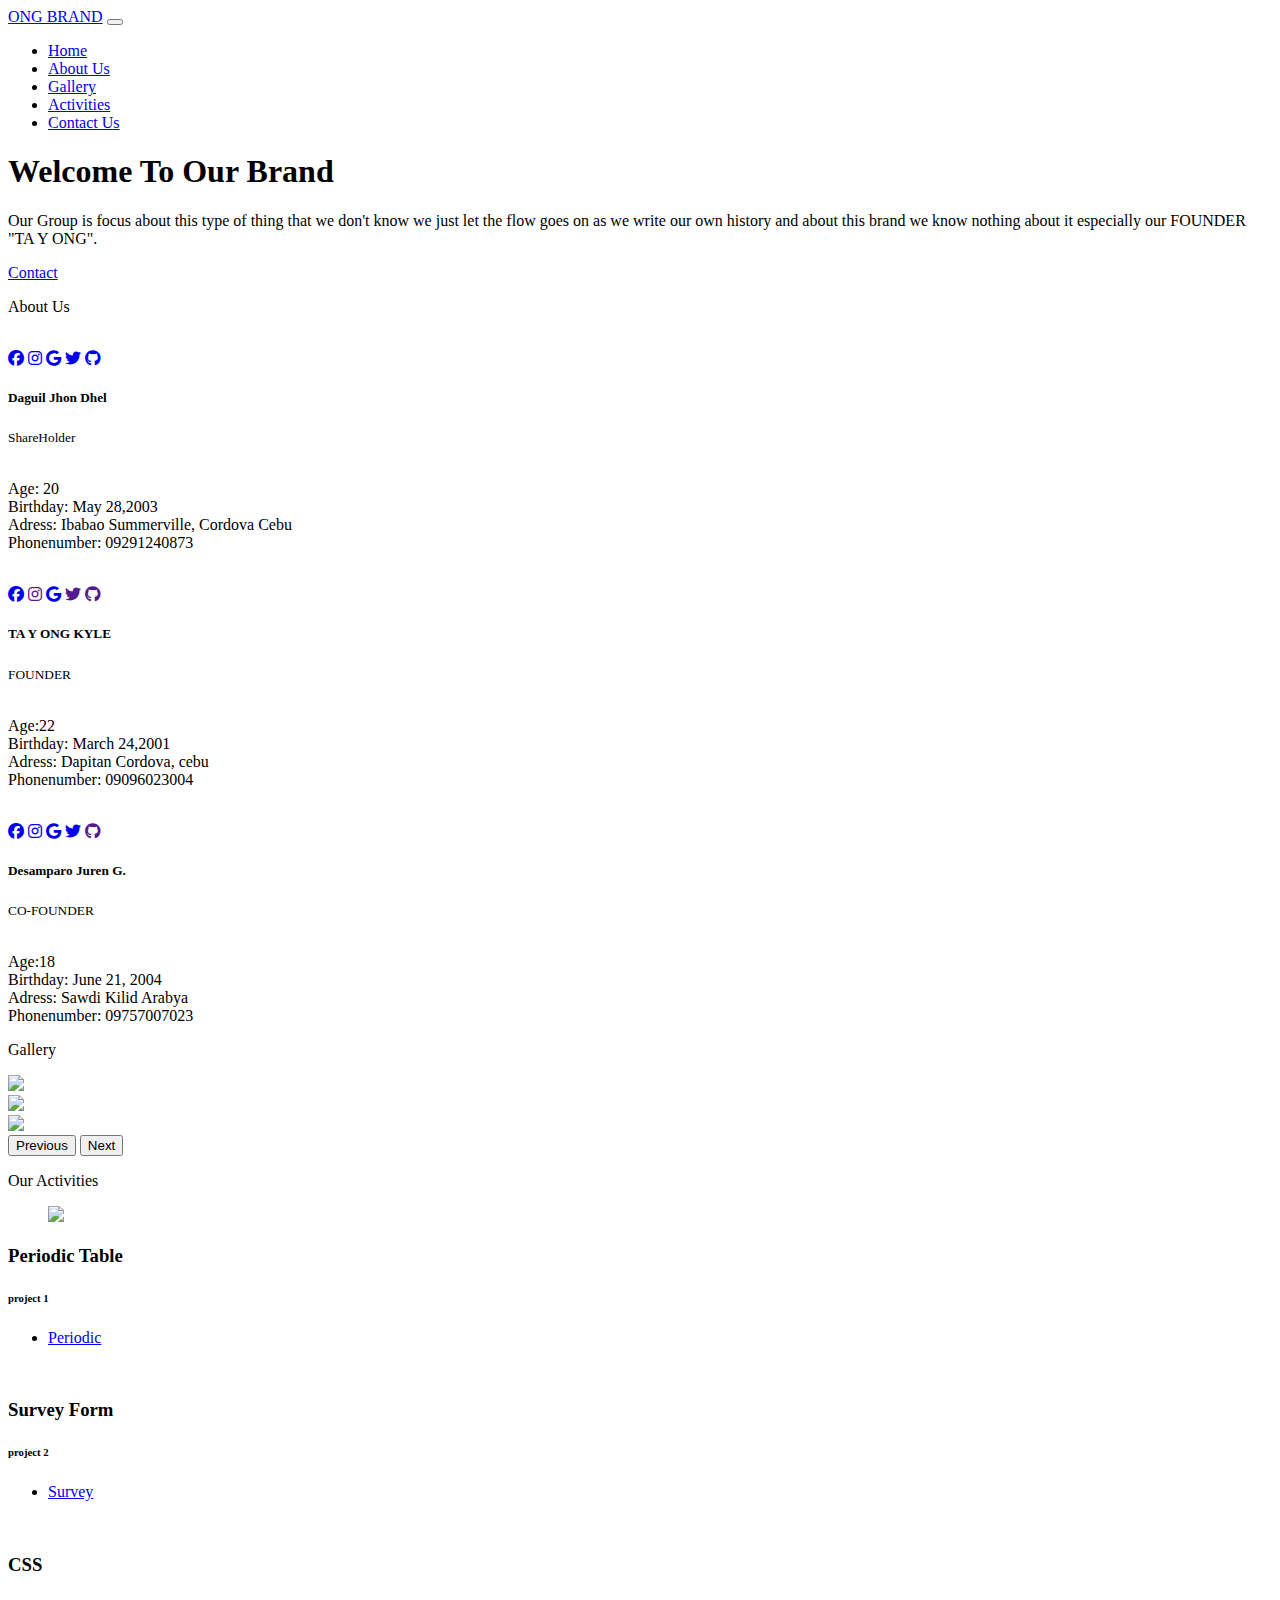
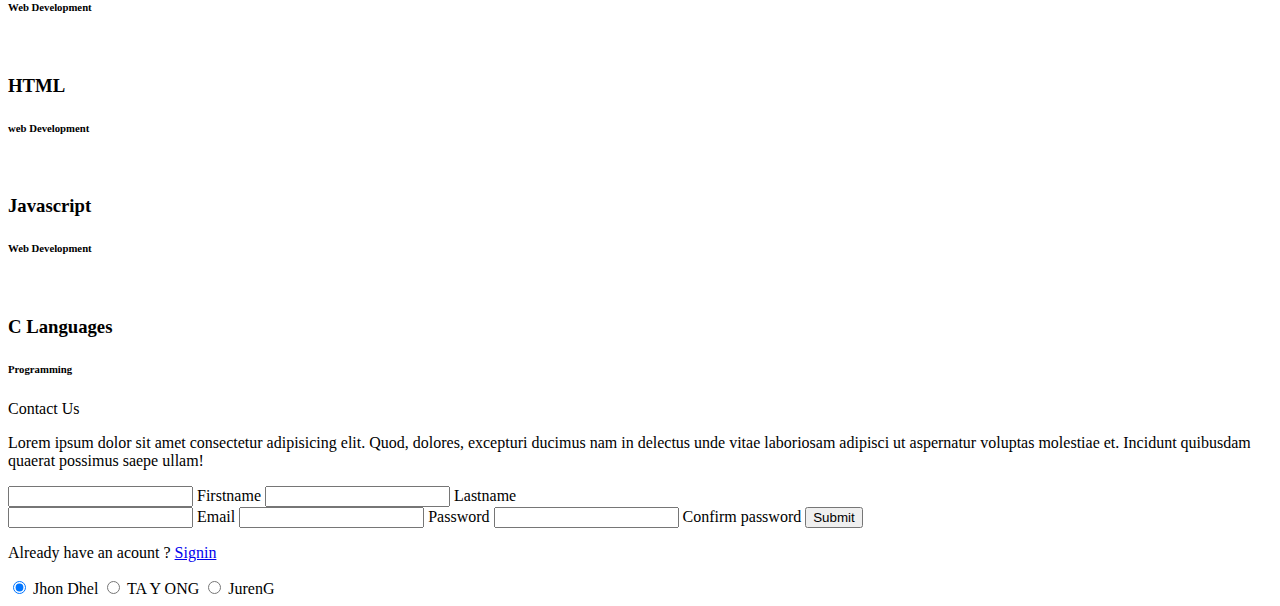
==== index.html @ e930b3ff "Add files via upload" ====
<!DOCTYPE html>
<html lang="en">
<head>
    <meta charset="UTF-8">
    <meta http-equiv="X-UA-Compatible" content="IE=edge">
    <meta name="viewport" content="width=device-width, initial-scale=1.0">

    <title>Our Website</title>

    <link rel="stylesheet" href="css/style.css">
    <link rel="stylesheet" href="css/bootstrap.min.css">
    <link rel="stylesheet" href="https://cdnjs.cloudflare.com/ajax/libs/font-awesome/6.4.0/css/all.min.css">
    <link href="https://cdn.jsdelivr.net/npm/bootstrap@5.3.0-alpha3/dist/css/bootstrap.min.css">
    <link rel="stylesheet" href="https://cdn.jsdelivr.net/npm/bootstrap-icons@1.10.5/font/bootstrap-icons.css">

</head>

<body data-bs-spy="scroll" data-bs-target=".navbar">
  <nav class="navbar fixed-top navbar-expand-lg navbar-light bg-white">
  <div class="container">
    <a class="navbar-brand text-white" href="#">ONG BRAND</a>
    <button class="navbar-toggler" type="button" data-bs-toggle="collapse" data-bs-target="#navbarNav" aria-controls="navbarNav" aria-expanded="false" aria-label="Toggle navigation">
      <span class="navbar-toggler-icon"></span>
    </button>
    <div class="collapse navbar-collapse" id="collapsibleNavbar">
      <ul class="navbar-nav ms-auto">
        <li class="nav-item">
          <a class="nav-link text-white" href="#home">Home</a>
        </li>
        <li class="nav-item">
          <a class="nav-link text-white" href="#about">About Us</a>
        </li>
        <li class="nav-item">
          <a class="nav-link text-white" href="#photos">Gallery</a>
        </li>
        <li class="nav-item">
          <a class="nav-link text-white" href="#activity">Activities</a>
        </li>
        <li class="nav-item">
          <a class="nav-link text-white" href="#contact">Contact Us</a>
        </li>
      </ul>
      
    </div>
  </div>
</nav>
<!-- HOME -->
<section id="home">
  
  <div class="container text-center">
    <div class="row justify-content-center">
      <dic class="col-md-10">
       <h1 class="text-white display-4">Welcome To Our Brand</h1>
       <p class="h5">
        Our Group is focus about this type of thing that we don't know we just let the flow goes on as we write our own history
          and about this brand we know nothing about it especially our FOUNDER <p2>"TA Y ONG"</p2>.
       </p>
       <a href="#contact" class="btn btn-brand">Contact</a>
      </dic>
    </div>
  </div>

</section>



<!-- ABOUT US -->
<section id="about" class="row g-0 py-0 text-center">

<div class="title1">
  <p class="h1"> About Us</p>
</div>

<div class="col-lg-4 col-sm-6 team-member even">

  <div class="team-member-img">
    <img src="images/gwapo.jpeg" alt="">
      <div class="social-icons">
        <a href="https://www.facebook.com/profile.php?id=100084730486688"><i class="fa-brands fa-facebook"></i></a>
        <a href="https://www.instagram.com/luffy87004/"><i class="fa-brands fa-instagram"></i></a>
        <a href="https://mail.google.com/mail/u/2/#inbox"><i class="fa-brands fa-google"></i></a>
        <a href="https://twitter.com/daguil0909"><i class="fa-brands fa-twitter"></i></a>
        <a href="https://github.com/jhondhel"><i class="fa-brands fa-github"></i></a>
      </div>
  </div>
  <div class="p-4">
    <h5 class="title-sm sm-3 mb-0">Daguil Jhon Dhel</h5>
    <div class="hline"></div>
    <small class="text-white">ShareHolder</small>
    <p class="h5 text-white"> <br>Age: 20 <br> Birthday: May 28,2003  <br> Adress: Ibabao Summerville, Cordova Cebu <br>  Phonenumber: 09291240873</p>
  </div>
</div>

<div class="col-lg-4 col-sm-6 team-member">
  <div class="team-member-img">
    <img src="images/TA Y ONG.jpeg" alt="">
      <div class="social-icons">
        <a href="https://www.facebook.com/kyle.tayong"><i class="fa-brands fa-facebook"></i></a>
        <a href=""><i class="fa-brands fa-instagram"></i></a>
        <a href="Kylatayong2@gmail.com"><i class="fa-brands fa-google"></i></a>
        <a href=""><i class="fa-brands fa-twitter"></i></a>
        <a href=""><i class="fa-brands fa-github"></i></a>
      </div>
  </div>
  <div class="p-4">
    <h5 class="title-sm sm-3 mb-0">TA Y ONG KYLE</h5>
    <div class="hline"></div>
    <small class="text-white">FOUNDER</small>
    <p class="h5 text-white"> <br>Age:22 <br> Birthday: March 24,2001  <br> Adress: Dapitan Cordova,  cebu  <br> Phonenumber: 09096023004</p>
  </div>
</div>

<div class="col-lg-4 col-sm-6 team-member even">
  <div class="team-member-img">
    <img src="images/juren.jpeg" alt="">
      <div class="social-icons">
        <a href="https://www.facebook.com/juren.desamparado.75"><i class="fa-brands fa-facebook"></i></a>
        <a href="https://www.instagram.com/juren_d4/?fbclid=IwAR2rxPQFfHEhcAQO2tKXTynD7SFB0_qrDnvgb9SfCmywIvgM6rLuzogwVVE"><i class="fa-brands fa-instagram"></i></a>
        <a href="jurendesamparado0@gmail.com"><i class="fa-brands fa-google"></i></a>
        <a href="https://twitter.com/bart_dgreyt?fbclid=IwAR2nxBbYSiDqezvps7i2Tai4pXL-4AudGHCWk1vfuHz8tQXhYXcHnDIcf0M"><i class="fa-brands fa-twitter"></i></a>
        <a href=""><i class="fa-brands fa-github"></i></a>
      </div>
  </div>
  <div class="p-4">
    <h5 class="title-sm sm-3 mb-0">Desamparo Juren G.</h5>
    <div class="hline"></div>
    <small class="text-white">CO-FOUNDER</small>
    <p class="h5 text-white"> <br>Age:18 <br> Birthday: June 21, 2004  <br> Adress: Sawdi Kilid Arabya  <br>    Phonenumber: 09757007023</p>
  </div>
</div>

</section>

<!-- IMAGES -->

<section id="photos">

<div class="title2">
  <p class="h1 text-center">Gallery</p>
</div>

<div class="container-fluid">
  <div id="gallery" class="carousel slide">
    <div class="carousel-inner">
      <div class="carousel-item active">
        <img src="images/1.jpeg" >
      </div>
      <div class="carousel-item">
        <img src="images/2.jpeg" >
      </div>
      <div class="carousel-item">
        <img src="images/3.jpeg" >
      </div>
    </div>
    <button class="carousel-control-prev" type="button" data-bs-target="#gallery" data-bs-slide="prev">
      <span class="carousel-control-prev-icon" aria-hidden="true"></span>
      <span class="visually-hidden">Previous</span>
    </button>
    <button class="carousel-control-next" type="button" data-bs-target="#gallery" data-bs-slide="next">
      <span class="carousel-control-next-icon" aria-hidden="true"></span>
      <span class="visually-hidden">Next</span>
    </button>
  </div>
</div>

</section>





<!-- ACTIVITIES -->


<section id="activity" class="row g-0">
  <div class="title3">
   <p class="h1 text-center">Our Activities</p>
  </div>

  <div class="col-lg-4 col-sm-6">
    <div class="portfolio-item">
      <ul><a href="periodic.html" class="active"><img src="images/periodicta.jpeg"></a></ul>
        <div class="portfolio-overlay">
          <div>
            <h3>Periodic Table</h3>
            <h6>project 1</h6>
            <ul>
              <li><a href="periodic.html" class="active">Periodic</a></li>
            </ul>
          </div>
        </div>
    </div>
  </div> 
  <div class="col-lg-4 col-sm-6">
    <div class="portfolio-item">
        <img src="images/surevey.jpeg" alt="">
        <div class="portfolio-overlay">
          <div>
            <h3>Survey Form</h3>
            <h6>project 2</h6>
            <ul>
              <li><a href="survey.html">Survey</a></li>
            </ul>
          </div>
        </div>
    </div>
  </div> 
  <div class="col-lg-4 col-sm-6">
    <div class="portfolio-item">
        <img src="images/web.jpeg" alt="">
        <div class="portfolio-overlay">
          <div>
            <h3>CSS</h3>
            <h6>Web Development</h6>
          </div>
        </div>
    </div>
  </div>
  <div class="col-lg-4 col-sm-6">
    <div class="portfolio-item">
      <img src="images/web2.jpeg" alt="">
      <div class="portfolio-overlay">
        <div>
          <h3>HTML</h3>
          <h6>web Development</h6>
        </div>
      </div>
   </div>
  </div>
  <div class="col-lg-4 col-sm-6">
    <div class="portfolio-item">
      <img src="images/web3,jpeg.jpg" alt="">
      <div class="portfolio-overlay">
        <div>
          <a href=""></a>
          <h3>Javascript</h3>
          <h6>Web Development</h6>
        </div>
      </div>
   </div>
  </div>
  <div class="col-lg-4 col-sm-6">
    <div class="portfolio-item">
      <img src="images/c,jpeg.jpg" alt="">
      <div class="portfolio-overlay">
        <div>
          <a href=""></a>
          <h3>C Languages</h3>
          <h6>Programming</h6>
        </div>
      </div>
   </div>
  </div>
  
  
  </div>
  
</section>





<!-- CONTACT US -->



<section id="contact">
  
   <form class="form">
     <p class="title">Contact Us</p>
     <p class="message text-white">Lorem ipsum dolor sit amet consectetur adipisicing elit. Quod, dolores, excepturi ducimus nam in delectus unde vitae laboriosam adipisci ut aspernatur voluptas molestiae et. Incidunt quibusdam quaerat possimus saepe ullam! </p>
         <div class="flex">
          <label>
             <input required="" placeholder="" type="text" class="input">
             <span>Firstname</span>
          </label>

          <label>
             <input required="" placeholder="" type="text" class="input">
             <span>Lastname</span>
          </label>
     </div>  
            
          <label>
             <input required="" placeholder="" type="email" class="input">
             <span>Email</span>
          </label> 
        
    <label>
        <input required="" placeholder="" type="password" class="input">
        <span>Password</span>
    </label>
    <label>
        <input required="" placeholder="" type="password" class="input">
        <span>Confirm password</span>
    </label>
    <button class="submit">Submit</button>
    <p class="signin">Already have an acount ? <a href="#">Signin</a> </p>
 </form>
</div>

<div class="mydict">
	<div>
		<label>
			<input type="radio" name="radio" checked="">
			<span>Jhon Dhel</span>
		</label>
		<label>
			<input type="radio" name="radio">
			<span>TA Y ONG</span>
		</label>
		<label>
			<input type="radio" name="radio">
			<span>JurenG</span>
		</label>
		
	</div>

</section>





    
<script src="https://cdn.jsdelivr.net/npm/bootstrap@5.3.0-alpha3/dist/js/bootstrap.bundle.min.js" integrity="sha384-ENjdO4Dr2bkBIFxQpeoTz1HIcje39Wm4jDKdf19U8gI4ddQ3GYNS7NTKfAdVQSZe" crossorigin="anonymous"></script>
<script src="https://cdn.jsdelivr.net/npm/@popperjs/core@2.11.7/dist/umd/popper.min.js" integrity="sha384-zYPOMqeu1DAVkHiLqWBUTcbYfZ8osu1Nd6Z89ify25QV9guujx43ITvfi12/QExE" crossorigin="anonymous"></script>
<script src="https://cdn.jsdelivr.net/npm/bootstrap@5.3.0-alpha3/dist/js/bootstrap.min.js" integrity="sha384-Y4oOpwW3duJdCWv5ly8SCFYWqFDsfob/3GkgExXKV4idmbt98QcxXYs9UoXAB7BZ" crossorigin="anonymous"></script>
</body>
</html>
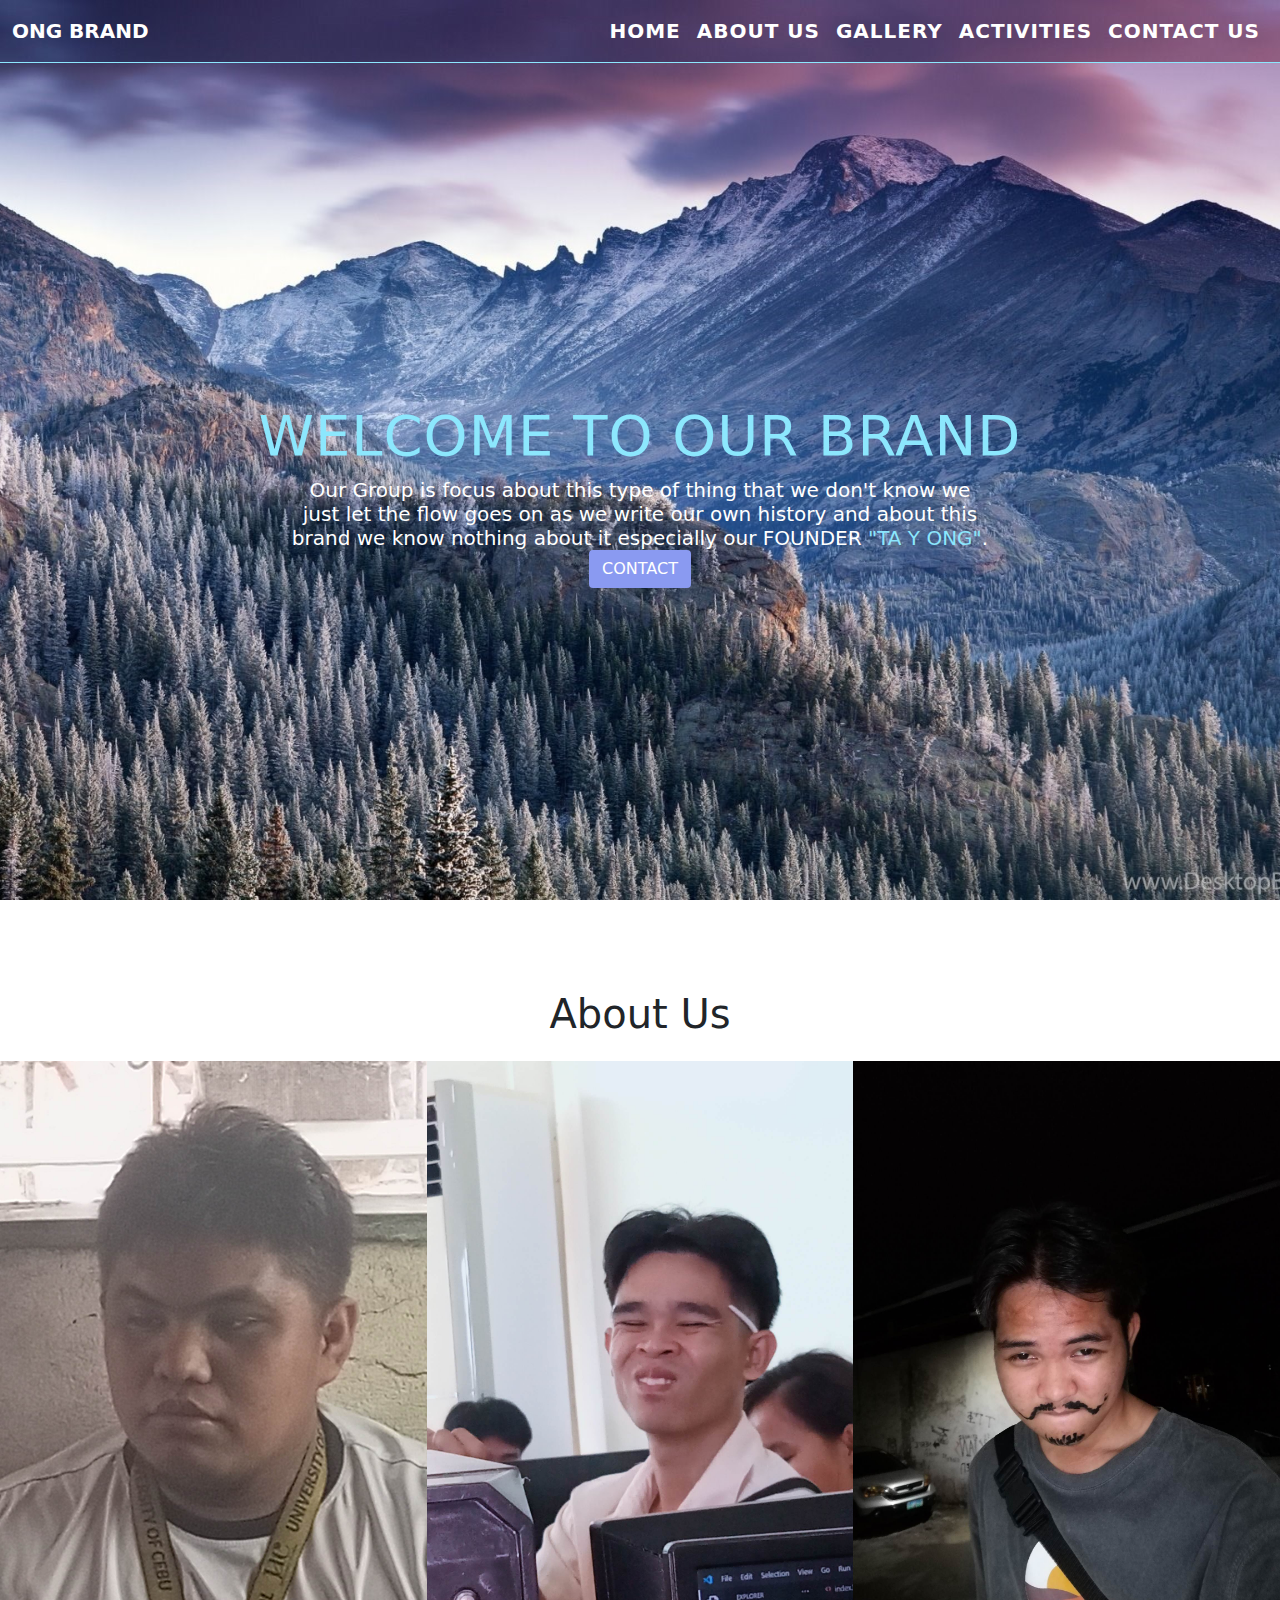
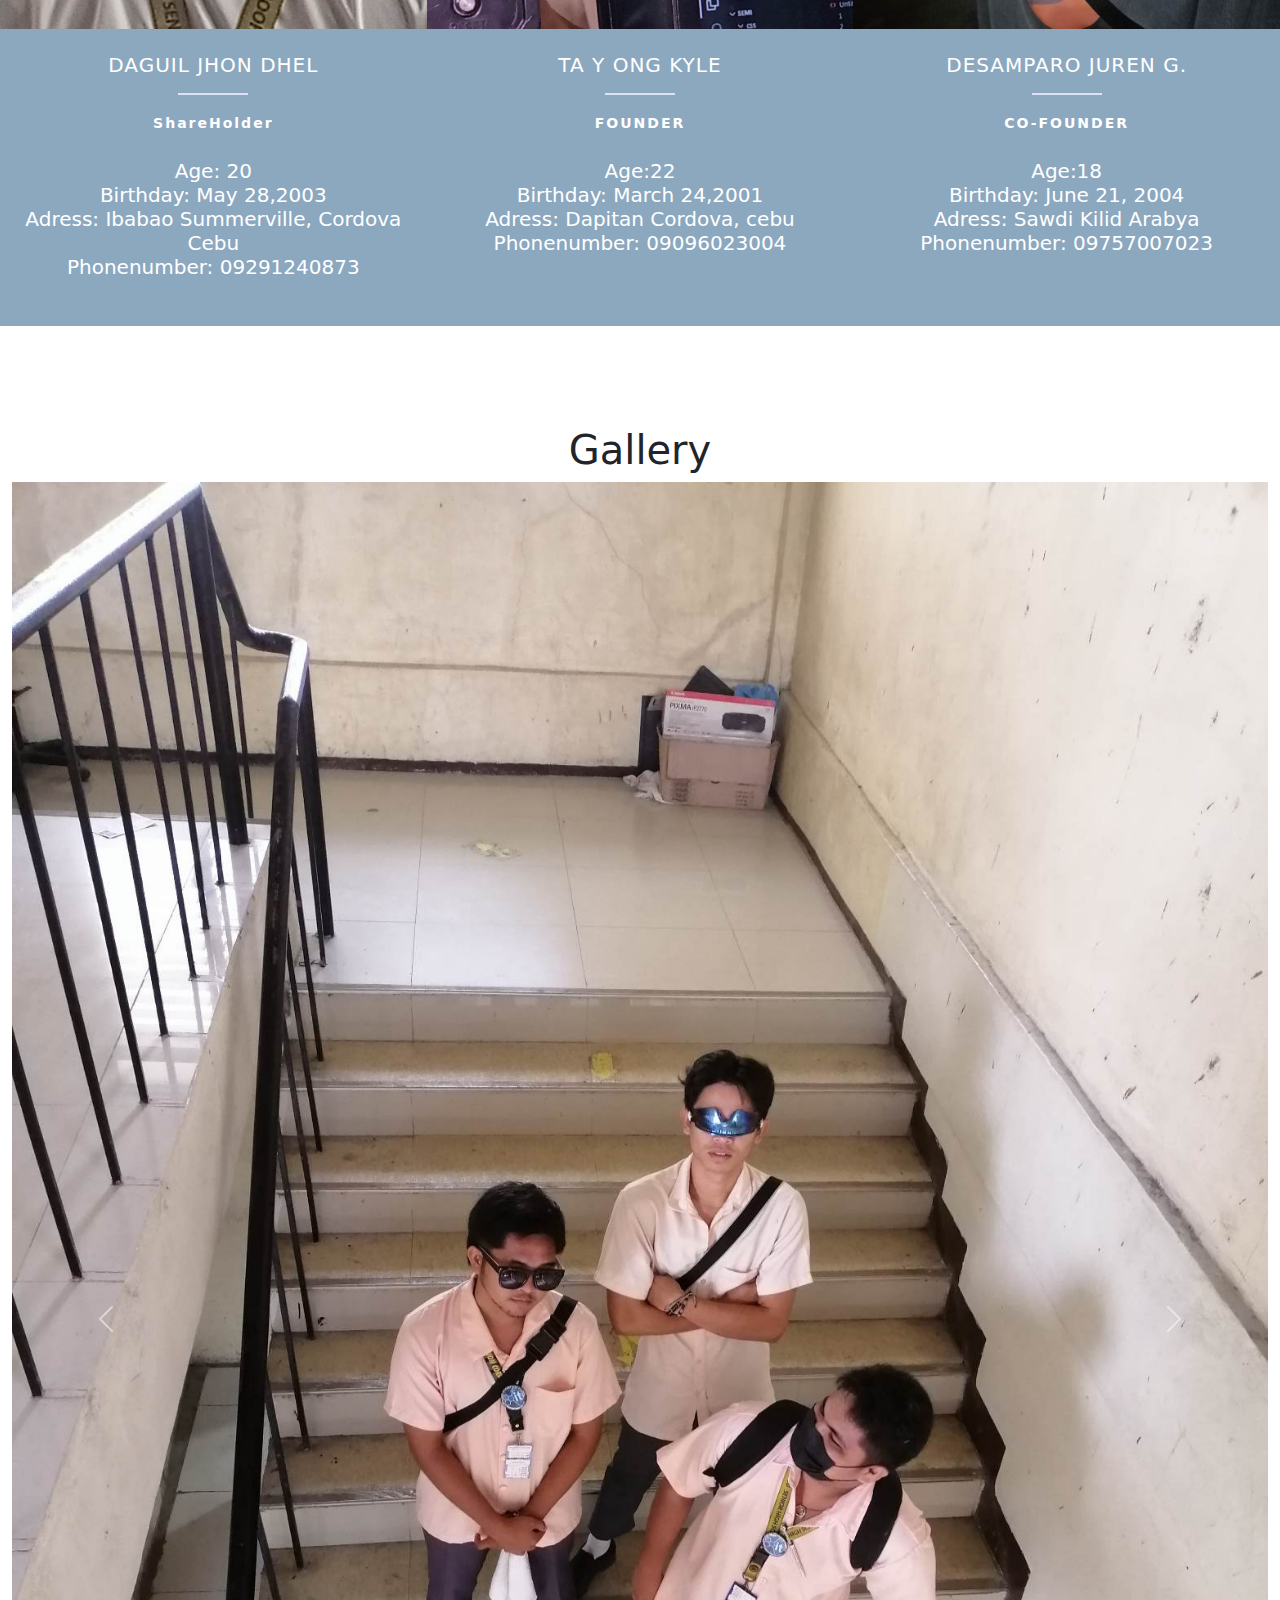
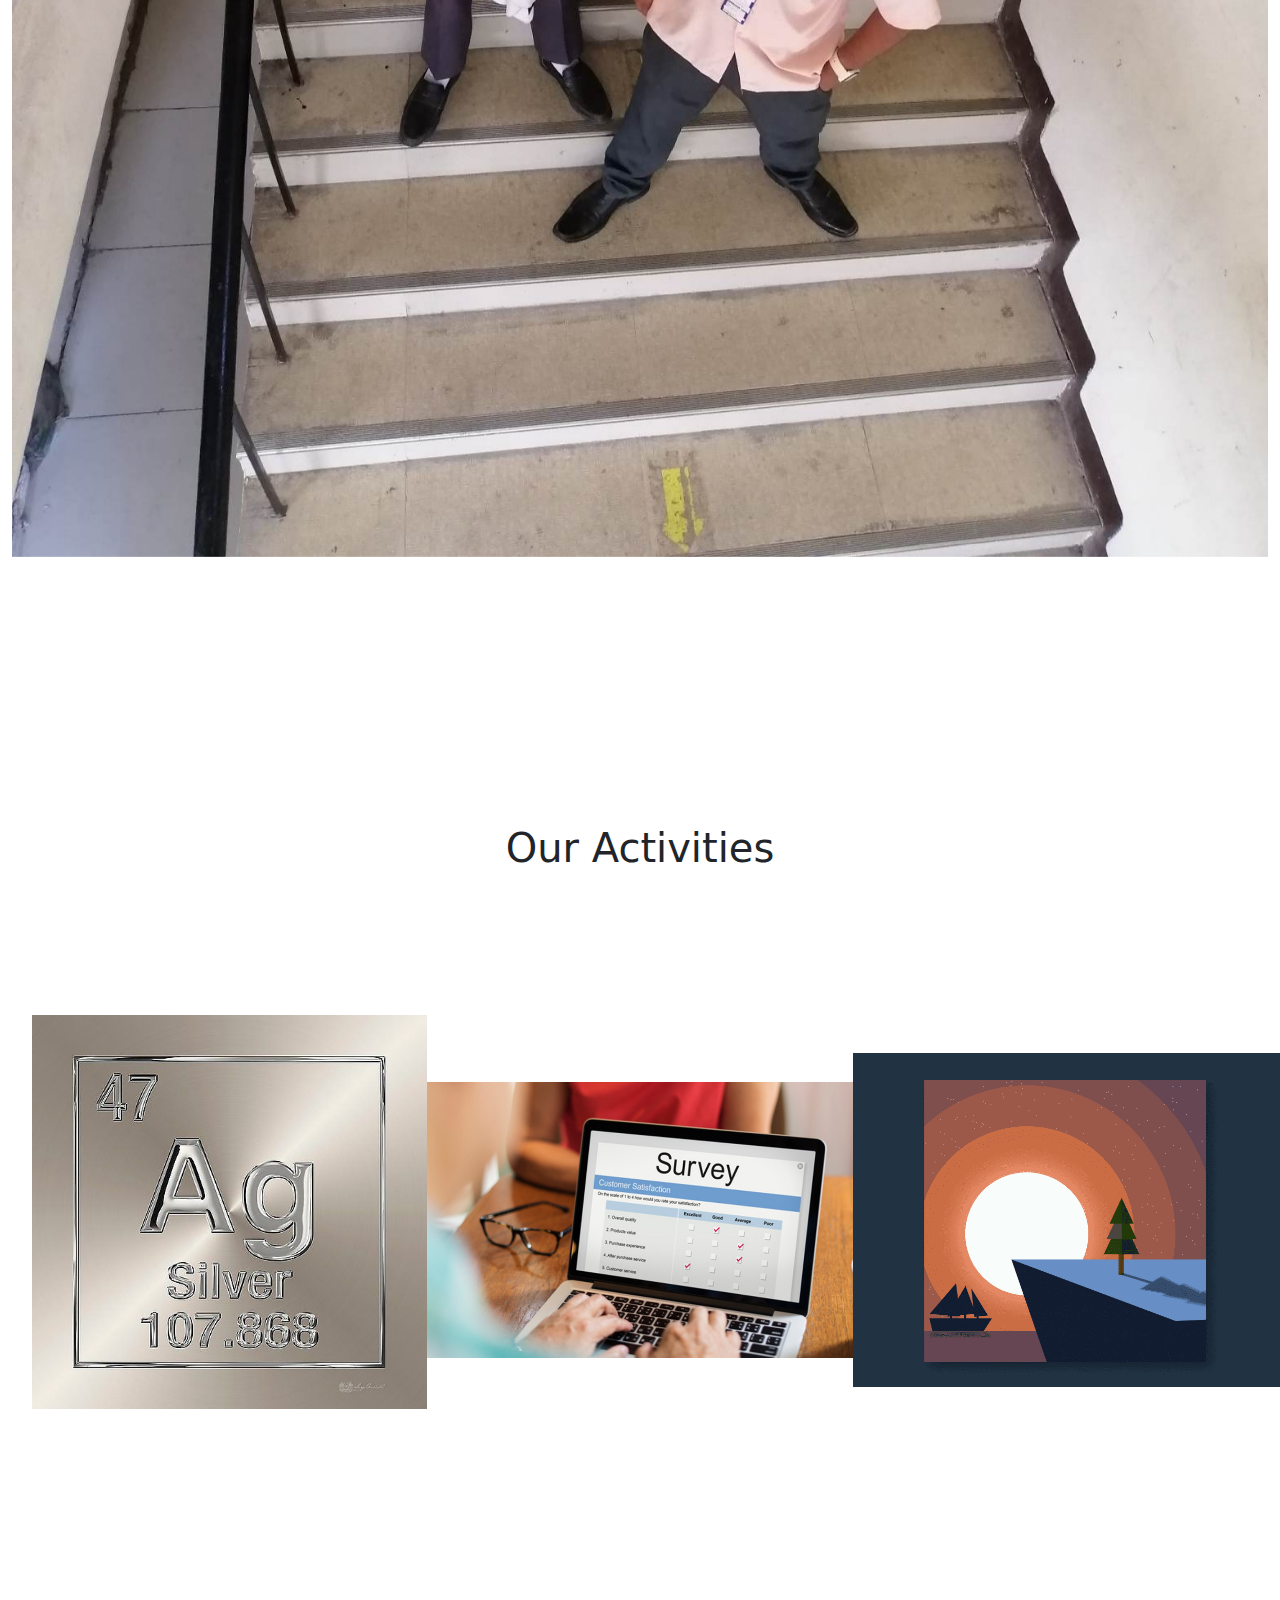
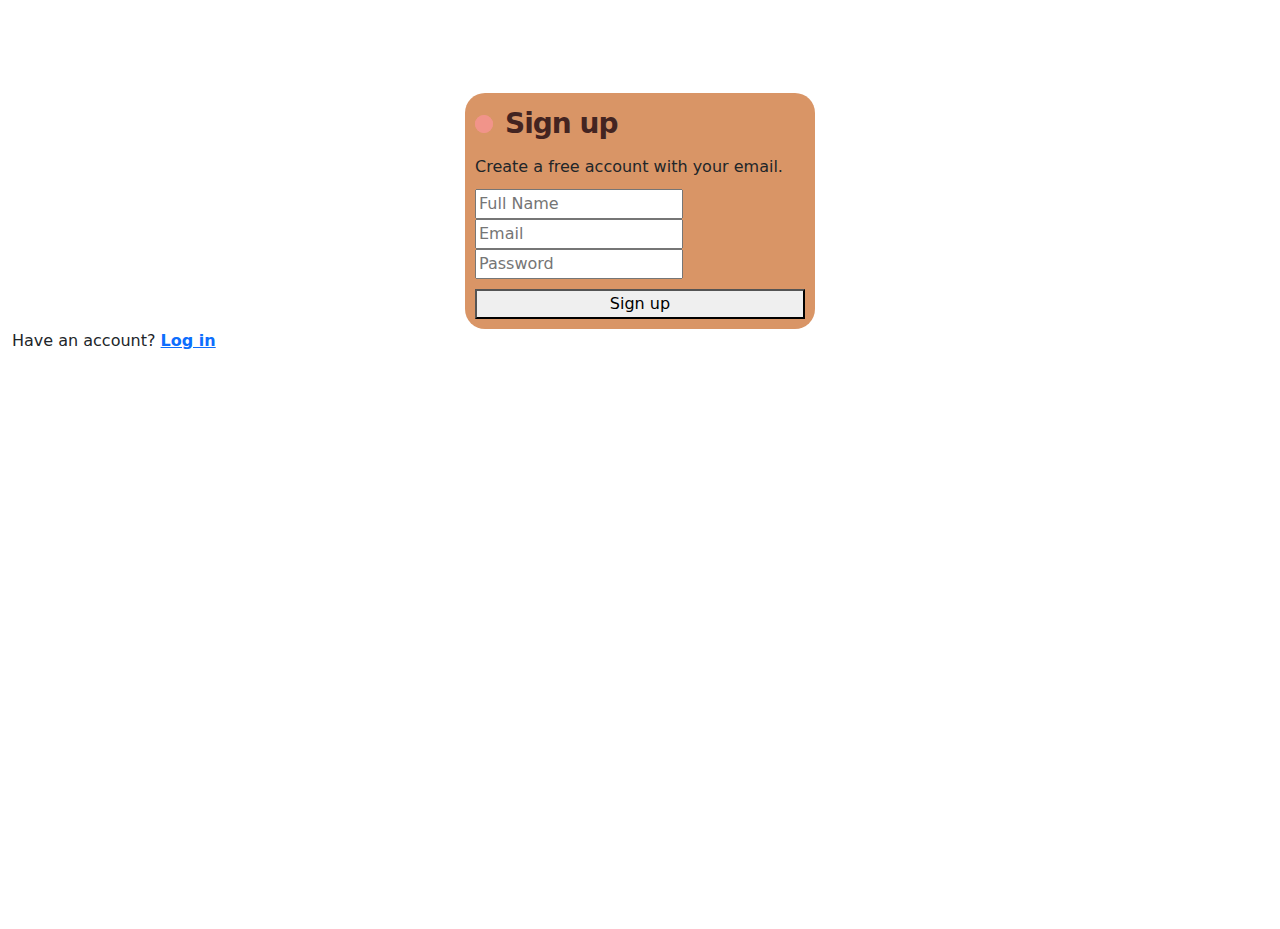
==== commit c38a10c1: "Add files via upload" ====
--- a/index.html
+++ b/index.html
@@ -17,7 +17,7 @@
 
 <body data-bs-spy="scroll" data-bs-target=".navbar">
   <nav class="navbar fixed-top navbar-expand-lg navbar-light bg-white">
-  <div class="container">
+  <div class="container-fluid">
     <a class="navbar-brand text-white" href="#">ONG BRAND</a>
     <button class="navbar-toggler" type="button" data-bs-toggle="collapse" data-bs-target="#navbarNav" aria-controls="navbarNav" aria-expanded="false" aria-label="Toggle navigation">
       <span class="navbar-toggler-icon"></span>
@@ -216,43 +216,6 @@
         </div>
     </div>
   </div>
-  <div class="col-lg-4 col-sm-6">
-    <div class="portfolio-item">
-      <img src="images/web2.jpeg" alt="">
-      <div class="portfolio-overlay">
-        <div>
-          <h3>HTML</h3>
-          <h6>web Development</h6>
-        </div>
-      </div>
-   </div>
-  </div>
-  <div class="col-lg-4 col-sm-6">
-    <div class="portfolio-item">
-      <img src="images/web3,jpeg.jpg" alt="">
-      <div class="portfolio-overlay">
-        <div>
-          <a href=""></a>
-          <h3>Javascript</h3>
-          <h6>Web Development</h6>
-        </div>
-      </div>
-   </div>
-  </div>
-  <div class="col-lg-4 col-sm-6">
-    <div class="portfolio-item">
-      <img src="images/c,jpeg.jpg" alt="">
-      <div class="portfolio-overlay">
-        <div>
-          <a href=""></a>
-          <h3>C Languages</h3>
-          <h6>Programming</h6>
-        </div>
-      </div>
-   </div>
-  </div>
-  
-  
   </div>
   
 </section>
@@ -267,55 +230,21 @@
 
 <section id="contact">
   
-   <form class="form">
-     <p class="title">Contact Us</p>
-     <p class="message text-white">Lorem ipsum dolor sit amet consectetur adipisicing elit. Quod, dolores, excepturi ducimus nam in delectus unde vitae laboriosam adipisci ut aspernatur voluptas molestiae et. Incidunt quibusdam quaerat possimus saepe ullam! </p>
-         <div class="flex">
-          <label>
-             <input required="" placeholder="" type="text" class="input">
-             <span>Firstname</span>
-          </label>
-
-          <label>
-             <input required="" placeholder="" type="text" class="input">
-             <span>Lastname</span>
-          </label>
-     </div>  
-            
-          <label>
-             <input required="" placeholder="" type="email" class="input">
-             <span>Email</span>
-          </label> 
-        
-    <label>
-        <input required="" placeholder="" type="password" class="input">
-        <span>Password</span>
-    </label>
-    <label>
-        <input required="" placeholder="" type="password" class="input">
-        <span>Confirm password</span>
-    </label>
-    <button class="submit">Submit</button>
-    <p class="signin">Already have an acount ? <a href="#">Signin</a> </p>
- </form>
-</div>
-
-<div class="mydict">
-	<div>
-		<label>
-			<input type="radio" name="radio" checked="">
-			<span>Jhon Dhel</span>
-		</label>
-		<label>
-			<input type="radio" name="radio">
-			<span>TA Y ONG</span>
-		</label>
-		<label>
-			<input type="radio" name="radio">
-			<span>JurenG</span>
-		</label>
-		
-	</div>
+  <div class="form-box container-fluid ms-auto">
+    <form class="form">
+        <span class="title">Sign up</span>
+        <span class="subtitle">Create a free account with your email.</span>
+        <div class="form-container">
+          <input type="text" class="input" placeholder="Full Name">
+          <input type="email" class="input" placeholder="Email">
+          <input type="password" class="input" placeholder="Password">
+        </div>
+        <button>Sign up</button>
+    </form>
+    <div class="form-section">
+      <p>Have an account? <a href="">Log in</a> </p>
+    </div>
+    </div>
 
 </section>
 
--- a/css/style.css
+++ b/css/style.css
@@ -0,0 +1,429 @@
+@import url('https://fonts.googleapis.com/css2?family=Castoro+Titling&family=Montserrat:ital,wght@0,300;0,400;0,500;1,100;1,200&family=Open+Sans:ital,wght@0,300;0,400;0,500;1,300;1,400&family=Poppins:wght@300;400;500;600&family=Rajdhani:wght@300;400;500&family=Roboto+Slab:wght@100;300&family=Roboto:ital,wght@0,100;0,400;0,500;1,300;1,400&family=Wix+Madefor+Text:ital,wght@0,400;0,500;1,400&display=swap');
+
+body{
+    line-height: 1.5;
+    font-size: 15px;
+    font-family: 'Castoro', sans-serif;
+}
+
+h1,h2,h3,h4,h5,h6{
+    font-weight: 1000;
+    letter-spacing: 1px;
+    text-transform: uppercase;
+    color: #ffffff;
+}
+a{
+    font-weight: 600;
+    transition: all 0.4s ease;
+}
+
+img{
+    width: 100%;
+}
+small{
+    font-size: 15px;
+    letter-spacing: 2px;
+    font-weight: 900;
+}
+section{
+    padding-top: 100px;
+    padding-bottom: 100px;
+}
+.logo-text{
+    font-size: 25px;
+    text-transform: uppercase;
+    color: rgb(140, 231, 253)!important;
+}
+
+
+.navbar{
+    border-bottom: 1px solid rgb(140, 231, 253);
+    background: url(../images/logo.jpeg)  ;
+}
+
+.navbar .nav-link{
+    font-size: 20px;
+    text-transform: uppercase;
+    letter-spacing: 1px;
+}
+.navbar-light .navbar-nav .nav-link.active{
+        color: rgb(140, 231, 253) !important;
+}
+
+#home{
+    background: url(../images/logo.jpeg);
+    min-height: 110vh;
+    background-size: cover;
+    background-position: center;
+    background-attachment: fixed;
+    display: flex;
+    align-items: center;
+    
+}
+#home h1{
+    font-weight: 350;
+    color: rgb(140, 231, 253)!important;
+}
+#home p{
+    max-width: 700px;
+    margin:  auto;
+    color: white;
+}
+#home p2{
+  max-width: 700px;
+  margin: auto;
+  color: rgb(140, 231, 253);
+}
+.btn{
+    font-weight: 700;
+    font-size: 12px;
+    text-transform: uppercase;
+    padding: 12px 28px;
+}
+.btn-brand{
+    background-color: #8a9af1 !important;
+    color: #fff !important;
+}
+.btn-brand:hover{
+    background-color: rgb(140, 231, 253);
+    color: #fff;
+}
+
+
+
+#about{
+  background:url(../images/logo.jpeg);
+  min-height: 104vh;
+  background-size: cover;
+  background-position: center;
+  background-attachment: fixed;
+}
+
+
+
+
+#photos{
+  background: url(../images/logo.jpeg);
+  background-repeat: no-repeat;
+  min-height: 104vh;
+  background-size: cover;
+  background-position: center;
+  background-attachment: fixed;
+  
+}
+  
+
+
+
+.team-member{
+    background-color: #8ca8bf;
+}
+.team-member .hline{
+    width: 70px;
+    height: 2px;
+    margin: 16px auto;
+    background-color: #dce1f5;
+}
+.team-member .team-member-img img,
+.team-member .team-member-img .social-icons{
+    transition: all 0.4s ease;
+}
+.team-member .team-member-img{
+    position: relative;
+    overflow: hidden;
+}
+.team-member .team-member-img .social-icons{
+    width: 100%;
+    height: 60px;
+    background-color: rgb(140, 231, 253);
+    position: absolute;
+    bottom: -60px;
+    left: 0;    
+    display: flex;
+    align-items: center;
+    justify-content: center;
+}
+.team-member .team-member-img .social-icons a {
+    width: 40px;
+    height: 40px;
+    display: flex;
+    align-items: center;
+    justify-content: center;
+    border: 2px solid rgba(255, 255, 255, 0.5);
+    font-size: 24px;
+    color:#432421;
+    border-radius: 100px;
+    margin-left: 4px;
+    margin-right: 4px;
+}
+.team-member .team-member-img .social-icons a:hover {
+    background-color: white;
+    color: rgb(140, 231, 253);
+}
+
+.team-member:hover .team-member-img .social-icons{
+    bottom: 0;
+}
+.team-member:hover img{
+    transform: translate(-60px);
+}
+
+
+
+
+
+#activity{
+  background: url(../images/logo.jpeg);
+  min-height: 104vh;
+  background-size: cover;
+  background-position: center;
+  background-attachment: fixed;
+  display: flex;
+  align-items: center;
+}
+
+
+.portfolio-item{
+  overflow: hidden;
+  position: relative;
+}
+.portfolio-item img,
+.portflio-item .portfolio-overlay{
+  transition: all 0.4s ease;
+}
+.portfolio-overlay {
+ position: absolute;
+ top: 0;
+ left: 0;
+ width: 100%;
+ height: 100%;    
+ background-color:  rgb(140, 231, 253);
+ display: flex;
+ align-items: flex-end;
+ padding: 30px;
+ opacity: 0;
+}
+.portfolio-overlay h3,
+.portfolio-overlay h6{
+  color: #fff;
+}
+.portfolio-item:hover .portfolio-overlay {
+  opacity: 1 ;
+}
+.portfolio-item:hover img{
+  transform: scale(1.1);
+}
+
+
+
+
+
+
+
+
+
+
+
+
+#contact{
+  background:url(../images/logo.jpeg);
+  min-height: 104vh;
+  background-size: cover;
+  background-position: center;
+  background-attachment: fixed;
+
+}
+
+.form {
+    display: flex;
+    flex-direction: column;
+    gap: 10px;
+    max-width: 350px;
+    background-color: #fff;
+    padding: 20px;
+    border-radius: 20px;
+    position: relative;
+    margin: auto;
+    width: 50%;
+    padding: 10px;
+    background: url(../images/cof.jpg);
+  }
+  
+  .title {
+    font-size: 28px;
+    color:  #432421;
+    font-weight: 600;
+    letter-spacing: -1px;
+    position: relative;
+    display: flex;
+    align-items: center;
+    padding-left: 30px;
+  }
+  
+  .title::before,.title::after {
+    position: absolute;
+    content: "";
+    height: 16px;
+    width: 16px;
+    border-radius: 50%;
+    left: 0px;
+    background-color:  #F1948A ;
+  }
+  
+  .title::before {
+    width: 18px;
+    height: 18px;
+    background-color:  #F1948A ;
+  }
+  
+  .title::after {
+    width: 18px;
+    height: 18px;
+    animation: pulse 1s linear infinite;
+  }
+  
+  .message, .signin {
+    color: rgba(88, 87, 87, 0.822);
+    font-size: 14px;
+  }
+  
+  .signin {
+    text-align: center;
+  }
+  
+  .signin a {
+    color:  #432421;
+  }
+  
+  .signin a:hover {
+    text-decoration: underline  #432421 ;
+  }
+  
+  .flex {
+    display: flex;
+    width: 100%;
+    gap: 6px;
+  }
+  
+  .form label {
+    position: relative;
+  }
+  
+  .form label .input {
+    width: 100%;
+    padding: 10px 10px 20px 10px;
+    outline: 0;
+    border: 1px solid rgba(105, 105, 105, 0.397);
+    border-radius: 10px;
+  }
+  
+  .form label .input + span {
+    position: absolute;
+    left: 10px;
+    top: 15px;
+    color: rgb(200, 228, 236);
+    font-size: 0.9em;
+    cursor: text;
+    transition: 0.3s ease;
+  }
+  
+  .form label .input:placeholder-shown + span {
+    top: 15px;
+    font-size: 0.9em;
+  }
+  
+  .form label .input:focus + span,.form label .input:valid + span {
+    top: 30px;
+    font-size: 0.7em;
+    font-weight: 600;
+  }
+  
+  .form label .input:valid + span {
+    color: green;
+  }
+  
+  .submit {
+    border: none;
+    outline: none;
+    background-color: #F1948A ;
+    padding: 10px;
+    border-radius: 10px;
+    color: #fff;
+    font-size: 16px;
+    transform: .3s ease;
+  }
+  
+  .submit:hover {
+    background-color: #432421;
+  }
+  
+  @keyframes pulse {
+    from {
+      transform: scale(0.9);
+      opacity: 1;
+    }
+  
+    to {
+      transform: scale(1.8);
+      opacity: 0;
+    }
+  }
+
+  :focus {
+    outline: 0;
+    border-color: #2260ff;
+    box-shadow: 0 0 0 4px #f3f4f7;
+  }
+  
+  .mydict div {
+    display: flex;
+    flex-wrap: wrap;
+    margin-top: 0.5rem;
+    justify-content: center;
+  }
+  
+  .mydict input[type="radio"] {
+    clip: rect(0 0 0 0);
+    clip-path: inset(100%);
+    height: 1px;
+    overflow: hidden;
+    position: absolute;
+    white-space: nowrap;
+    width: 1px;
+  }
+  
+  .mydict input[type="radio"]:checked + span {
+    box-shadow: 0 0 0 0.0625em #0043ed;
+    background-color: #dee7ff;
+    z-index: 1;
+    color: #0043ed;
+  }
+  
+  label span {
+    display: block;
+    cursor: pointer;
+    background-color: #fff;
+    padding: 0.375em .75em;
+    position: relative;
+    margin-left: .0625em;
+    box-shadow: 0 0 0 0.0625em #b5bfd9;
+    letter-spacing: .05em;
+    color: #3e4963;
+    text-align: center;
+    transition: background-color .5s ease;
+  }
+  
+  label:first-child span {
+    border-radius: .375em 0 0 .375em;
+  }
+  
+  label:last-child span {
+    border-radius: 0 .375em .375em 0;
+  }
+
+  
+
+
+
+
+
